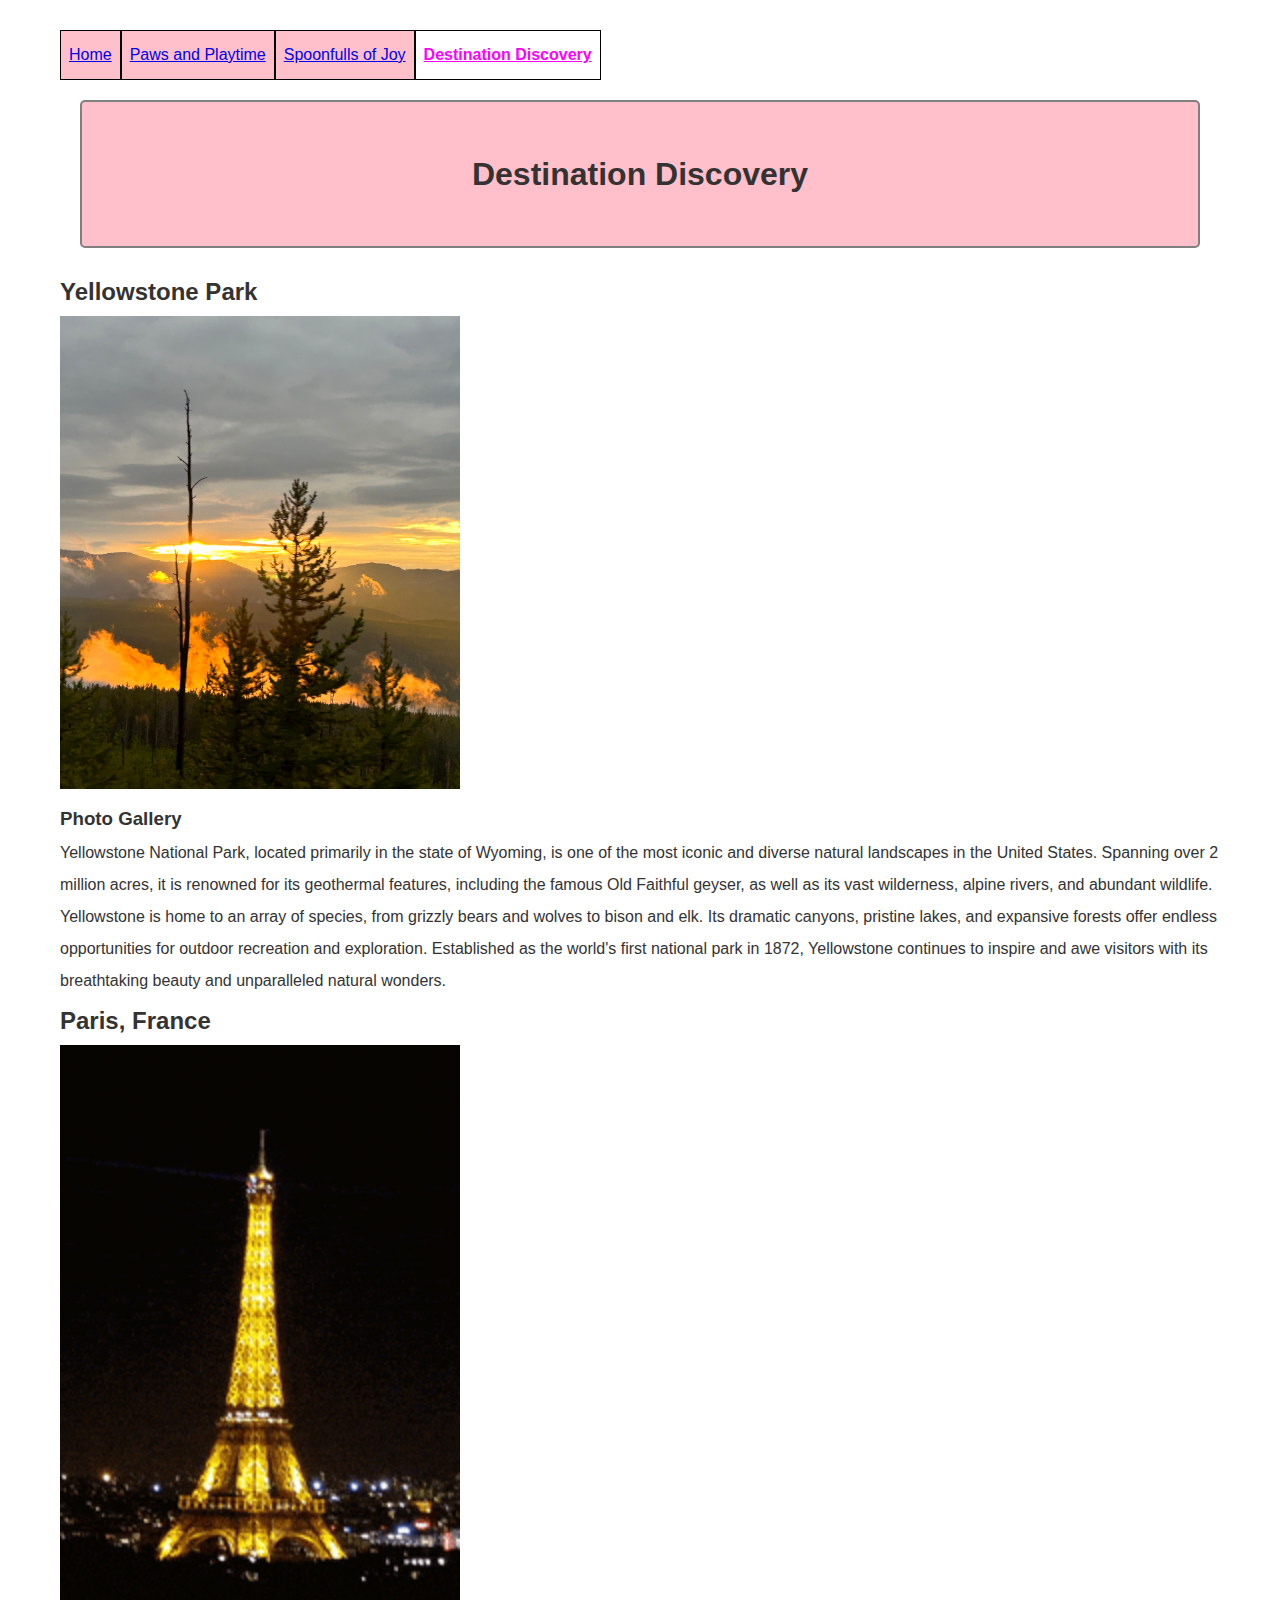
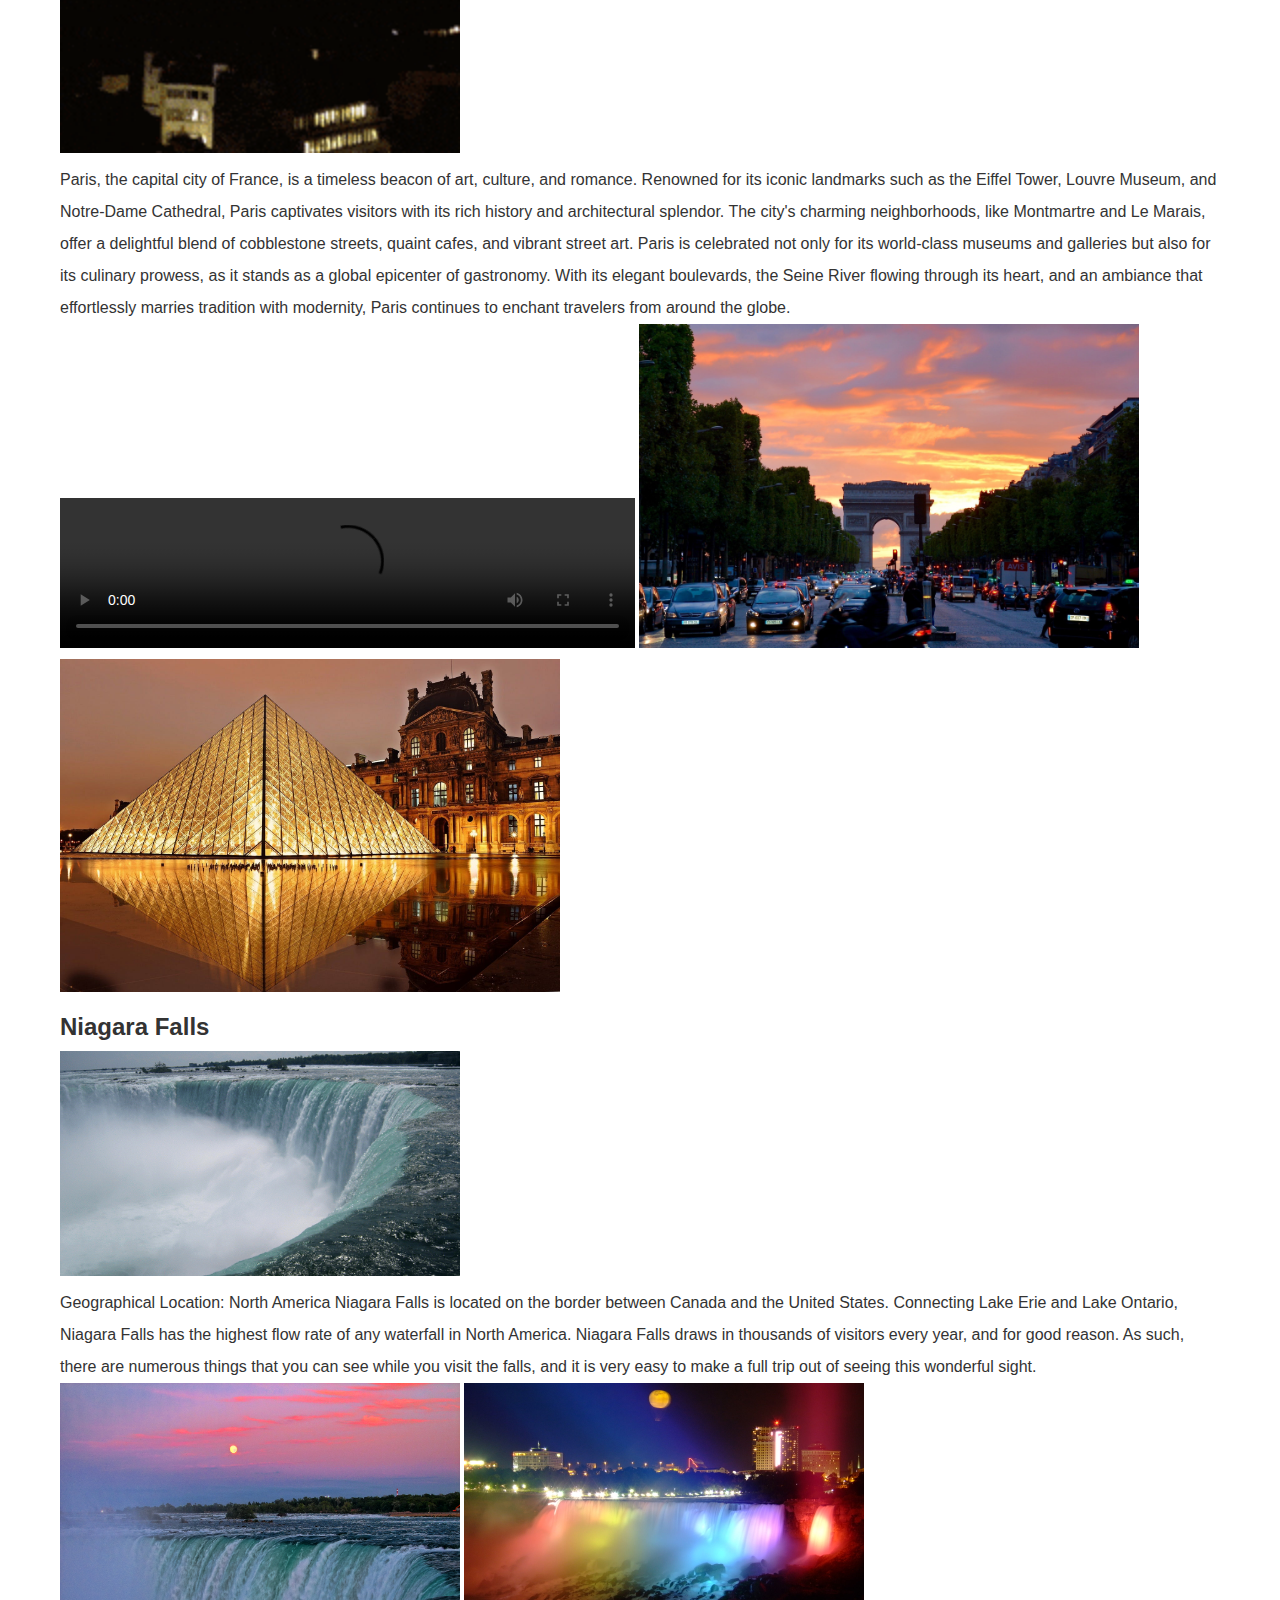
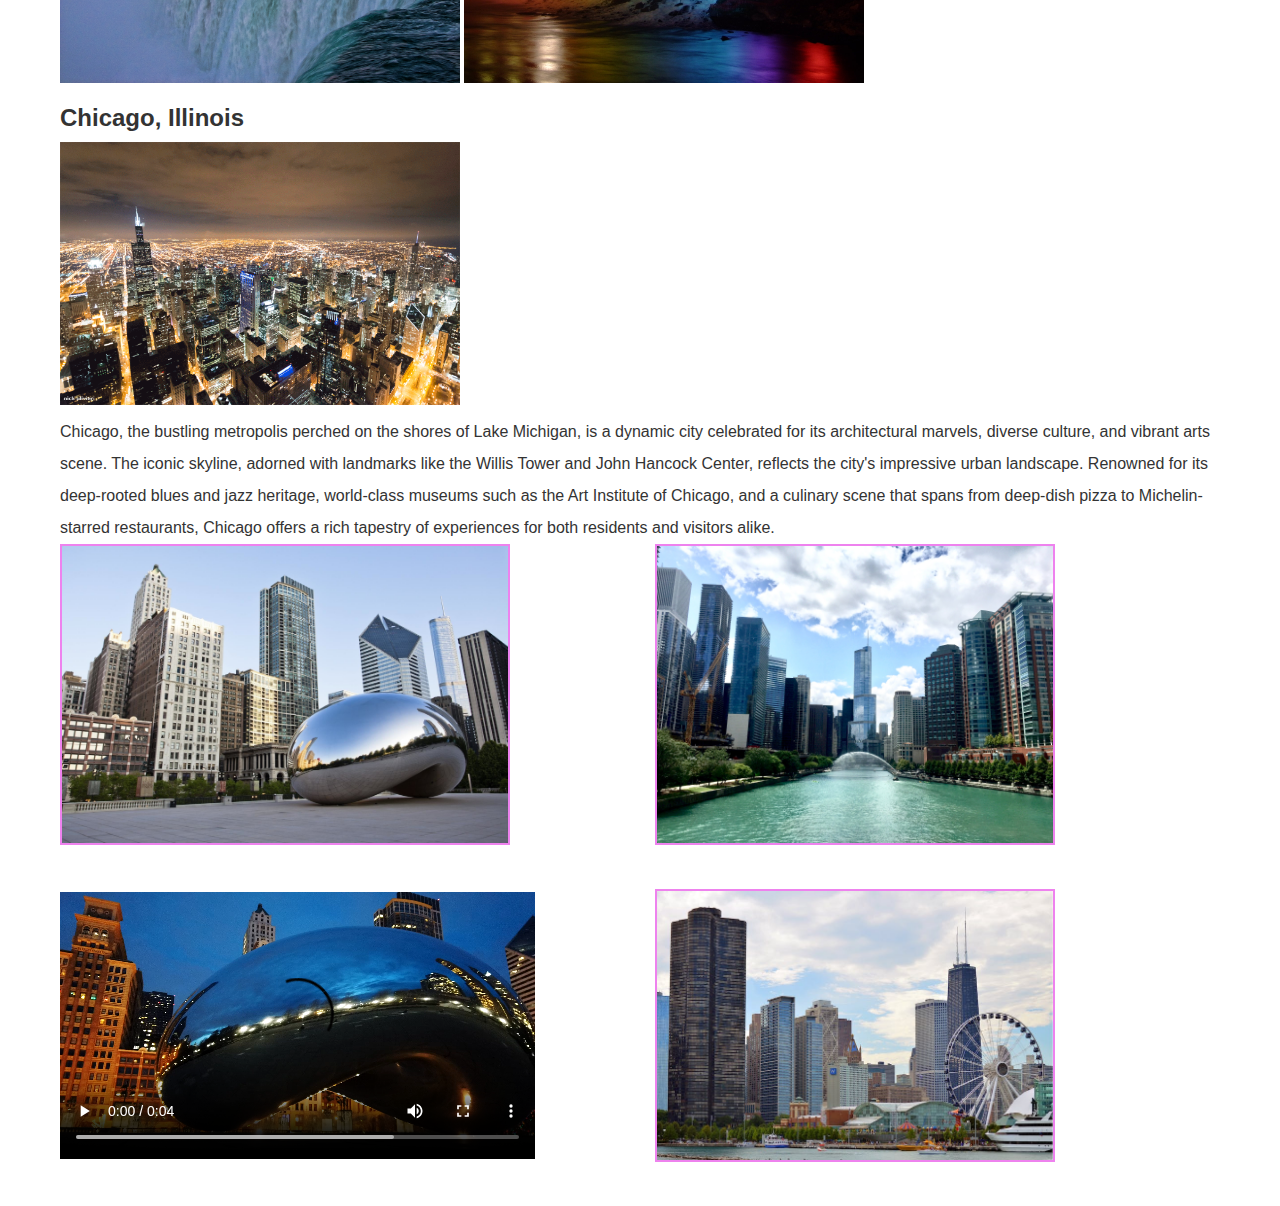
==== Destination_Discovery.html @ ad2e4abe "Add files via upload" ====
<!DOCTYPE html>
<html lang="en">
<head>
    <meta charset="UTF-8">
    <meta name="viewport" content="width=device-width, initial-scale=1.0">
    <link rel="stylesheet" href="css/style.css">
    <title>Destination Discovery</title>
</head>
<body>
    <a href="#content" class="skip">Skip to Main Content</a>
    <header role="banner">
        
        <nav role="navigation">
        <nav>
            <ul>
                <li><a href="index.html">Home</a></li>
                <li><a href="Paws_and_Playtime.html">Paws and Playtime</a></li>
                <li><a href="Spoonfulls_of_Joy.html">Spoonfulls of Joy</a></li>
                <li><a class="active" href="Destination_Discovery.html">Destination Discovery</a></li>
            </ul>
        </nav>
    </header>

    <main role="main" id="content">
        <h1>Destination Discovery</h1>
        <section>
            <h2>Yellowstone Park</h2>
            <img src="images/yellowstone_sunset.jpg" width="400" alt="Yellowstone Sunset">
            <h3>Photo Gallery</h3>
            <p>Yellowstone National Park, located primarily in the state of Wyoming, is one of the most iconic and diverse natural landscapes in the United States. 
               Spanning over 2 million acres, it is renowned for its geothermal features, including the famous Old Faithful geyser, as well as its vast wilderness, alpine 
               rivers, and abundant wildlife. Yellowstone is home to an array of species, from grizzly bears and wolves to bison and elk. Its dramatic canyons, pristine lakes, 
               and expansive forests offer endless opportunities for outdoor recreation and exploration. Established as the world's first national park in 1872, Yellowstone continues 
               to inspire and awe visitors with its breathtaking beauty and unparalleled natural wonders.</p>
        </section>

        <section>
            <h2>Paris, France</h2>
            <img src="images/paris.gif" width="400" alt="Eiffel Tower at night.">
            <p>Paris, the capital city of France, is a timeless beacon of art, culture, and romance. Renowned for its iconic landmarks such as the Eiffel Tower,
                Louvre Museum, and Notre-Dame Cathedral, Paris captivates visitors with its rich history and architectural splendor. The city's charming neighborhoods, 
                like Montmartre and Le Marais, offer a delightful blend of cobblestone streets, quaint cafes, and vibrant street art. Paris is celebrated not only for 
                its world-class museums and galleries but also for its culinary prowess, as it stands as a global epicenter of gastronomy. With its elegant boulevards, 
                the Seine River flowing through its heart, and an ambiance that effortlessly marries tradition with modernity, Paris continues to enchant travelers from 
                around the globe.</p>
            <video width="575" controls>
                <source src="images/paris_arc.mp4" alt="Your browser does not support the video tag. This was a video of an overview of Paris.">
            </video>
            <img src="images/parissunset.jpg" width="500" alt="Eiffel Tower.">
            <img src="images/parisattarction.jpg" width="500" alt="Paris at night.">
        </section>

        <section>
            <h2>Niagara Falls</h2>
            <img src="images/Niagara_Falls_gif.gif" width="400" alt="Short Gif of Niagara Falls.">
            <p>Geographical Location: North America Niagara Falls is located on the border between Canada and the United States. Connecting Lake Erie and Lake Ontario,
                Niagara Falls has the highest flow rate of any waterfall in North America. Niagara Falls draws in thousands of visitors every year, and for good reason.
                As such, there are numerous things that you can see while you visit the falls, and it is very easy to make a full trip out of seeing this wonderful sight.</p>
            <img src="images/Niagara_Falls_Sunset.jpg" width="400" alt="Niagara Falls at sunset.">
            <img src="images/Niagara_Falls_Colorful.jpg" width="400" alt="Niagara Falls at night.">
        </section>

        <section>
            <h2>Chicago, Illinois</h2>
            <img src="images/Chicago_overviewgif.gif" width="400" alt="Overview of Chicago, Illinois.">
        
            <p>Chicago, the bustling metropolis perched on the shores of Lake Michigan, is a dynamic city celebrated for its architectural marvels, diverse culture, and vibrant arts scene.
                The iconic skyline, adorned with landmarks like the Willis Tower and John Hancock Center, reflects the city's impressive urban landscape. Renowned for its deep-rooted blues and jazz
                heritage, world-class museums such as the Art Institute of Chicago, and a culinary scene that spans from deep-dish pizza to Michelin-starred restaurants, Chicago offers a rich tapestry of 
                experiences for both residents and visitors alike.</p>
            <div class="grid-container">
                <img src="images/chicago_the bean.jpg" width="450" alt="The Bean in Chicago.">
                <img src="images/chicagoriver.jpg" width="400" alt="Chicago River.">
                <video width="475" controls>
                    <source src="images/pexels_videos_1826150 (1080p).mp4" alt="Your browser does not support the video tag. This was a video of Chicago at night.">
                </video>
                <img src="images/chicago-illinois-skyline-skyscrapers-161963.jpg" width="400" alt="Chicago skyline.">
            </div>
        </section>
    </main>
</body>
</html>
---- css/style.css ----
@font-face {
  font-family: 'Brooklyn';
  src: url('path/to/brooklyn.woff2') format('woff2'),
       url('path/to/brooklyn.woff') format('woff');

}

@font-face {
  font-family: 'Poppins';
  src: url('path/to/poppins.woff2') format('woff2'),
       url('path/to/poppins.woff') format('woff');
}

.skip {
  position: absolute;
  left: -100px;
  top: auto;
  width: 1px;
  height: 1px;
  overflow: hidden;
}

*{
  margin: 0px;
  padding: 0px;
  box-sizing: border-box;
  list-style: none;
}

ul {
  list-style-type: horizontal;
  margin: 0;
  padding: 0;
  overflow: hidden;
}

li {
  float: left;
}

li a {
  display: flex;
  padding: 8px;
  background-color: pink;
  border: 1px solid black;
}
.active {
  background-color: white;
  font-weight: bold;
  color: fuchsia;
 }
 .nav-bar {
  padding: 20px;
  margin: 20px;
  text-align: center;
}


h1{
  padding: 0px;
  margin: 70px;
  text-align: center;
}


body {
  font-family: 'Brookyln', 'Poppins',  sans-serif;
  font-size: 16px;
  line-height: 1.6;
  color: #333;
  margin: 30px;
  padding-left: 30px;
  padding-right: 30px;
  line-height: 2;
  align-items: center;
  
}

h1{
 padding: 40px;
 margin: 20px;
 text-align: center;
 width: auto;
 background-color: pink;
 border: 2px solid gray;
 border-radius: 5px;


}

.grid-container {
  display: grid;
  grid-template-columns: repeat(2, 1fr);
  grid-template-rows: repeat(2, 1fr);
  gap: 10px;
  align-items: center;
}

.grid-container img {
  max-width: 100%;
  height: auto;
  border: 2px solid violet;
}
@media screen and (max-width: 1024px) {
  .grid-container {
    grid-template-columns: 2fr 2fr;
    display: grid;
    grid-template-columns: 2fr 2fr;
    grid-template-rows: 2fr 2fr;
    column-gap: 30px;
    row-gap: 30px;
    align-items: center;

   
  }



  
}

@media screen and (max-width: 768px) {
  .nav-bar {
    padding-right: 30px;
    


  }
  

  



  }
  .grid-container {
    grid-template-columns: 2fr 2fr;
    display: grid;
    grid-template-columns: 2fr 2fr;
    grid-template-rows: 2fr 2fr;
    column-gap: 30px;
    row-gap: 30px;
    align-items: center;

   
  }





@media screen and (max-width: 1024px) {
  .nav-bar {
    padding: 40px;
    margin-top: 30px;
  }

  li a {
    padding-top: 6px;
  }

  h1 {
    border-bottom: 2px solid gray;
    border-left: 2px solid  gray;
    border-top:2px solid  gray;
    border-right:2px solid  gray;
    border-radius: 5px;
    padding: 30px;
    padding-left: 40px;
    padding-right: 30px;
    margin: 20px;
    text-align: center;
    width: auto;
    background-color: #ffd1dc;

  }

  body {
    font-family: 'Brookyln', 'Poppins',  sans-serif;
    font-size: 18px;
    line-height: 1.6;
    color: black;
    margin-top: 30px;
    padding-top: 30px;
    line-height: 2;
    align-items: center;
    
  }
}
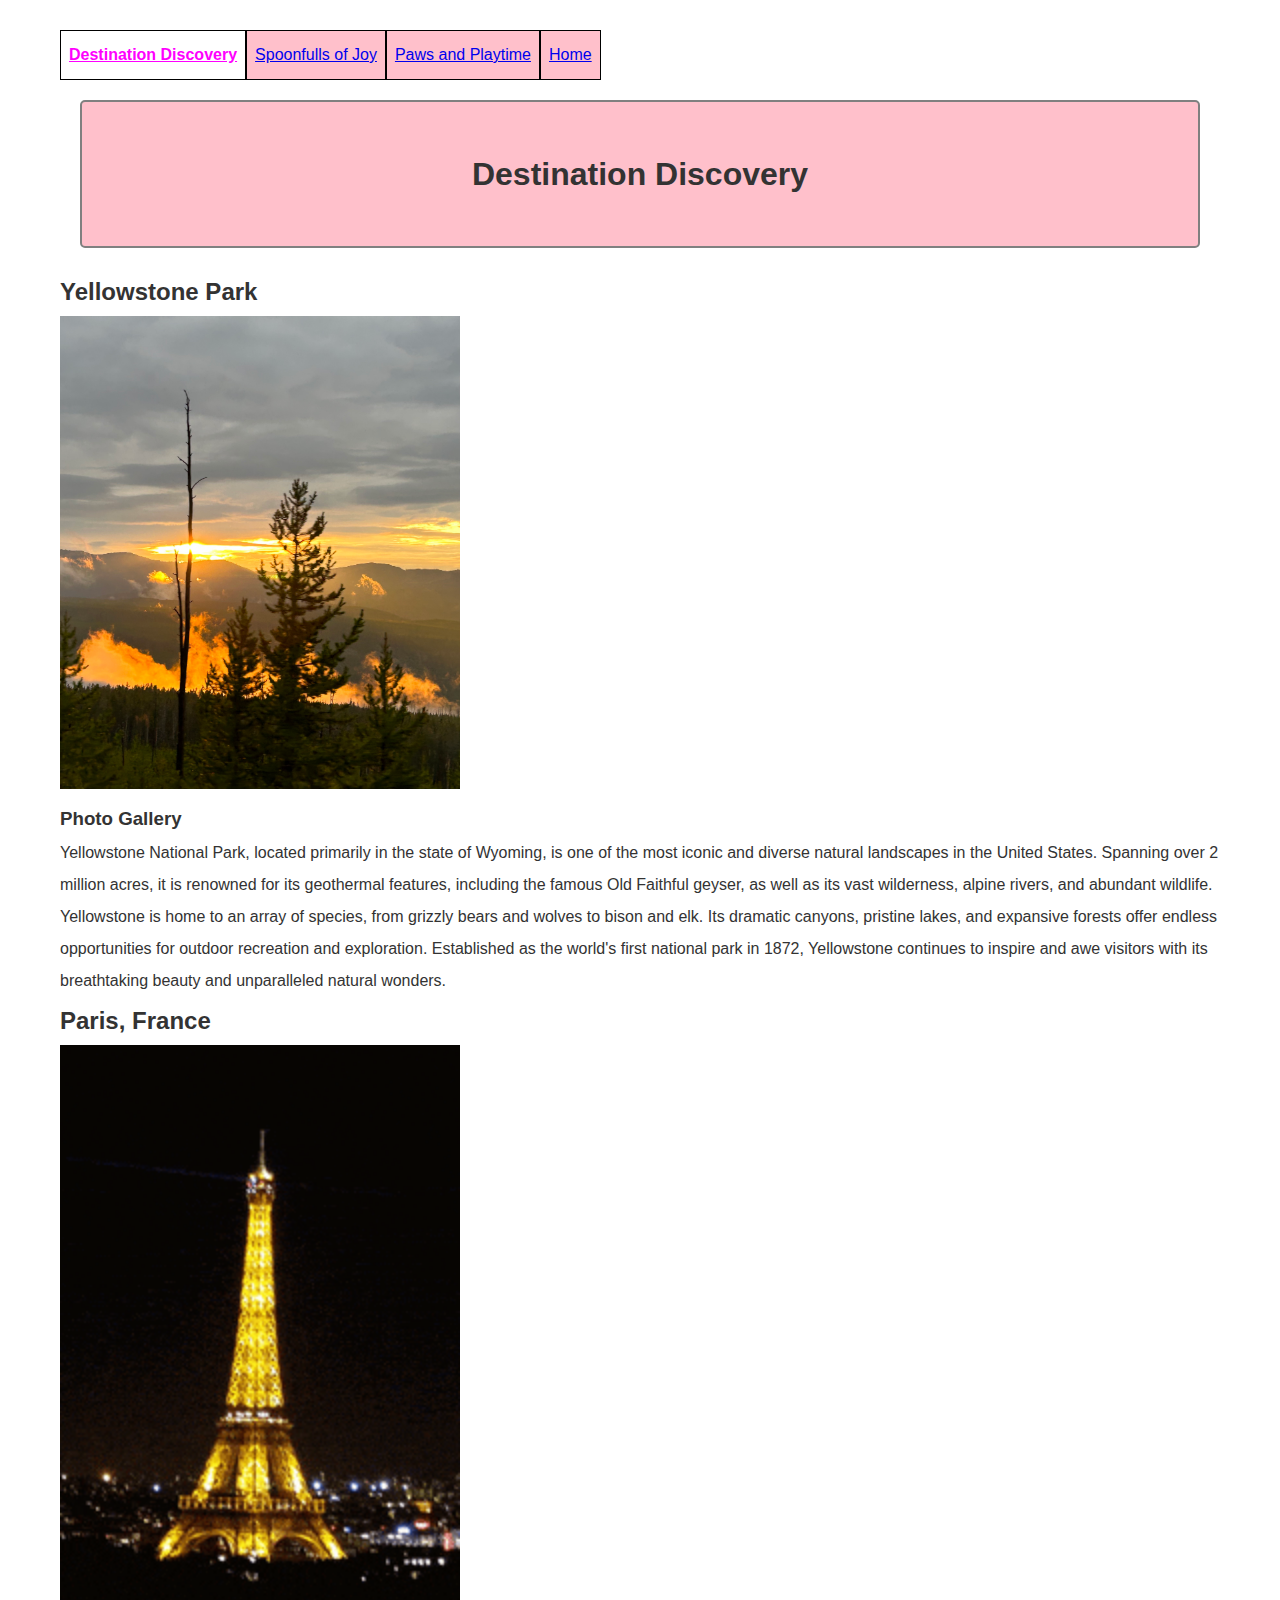
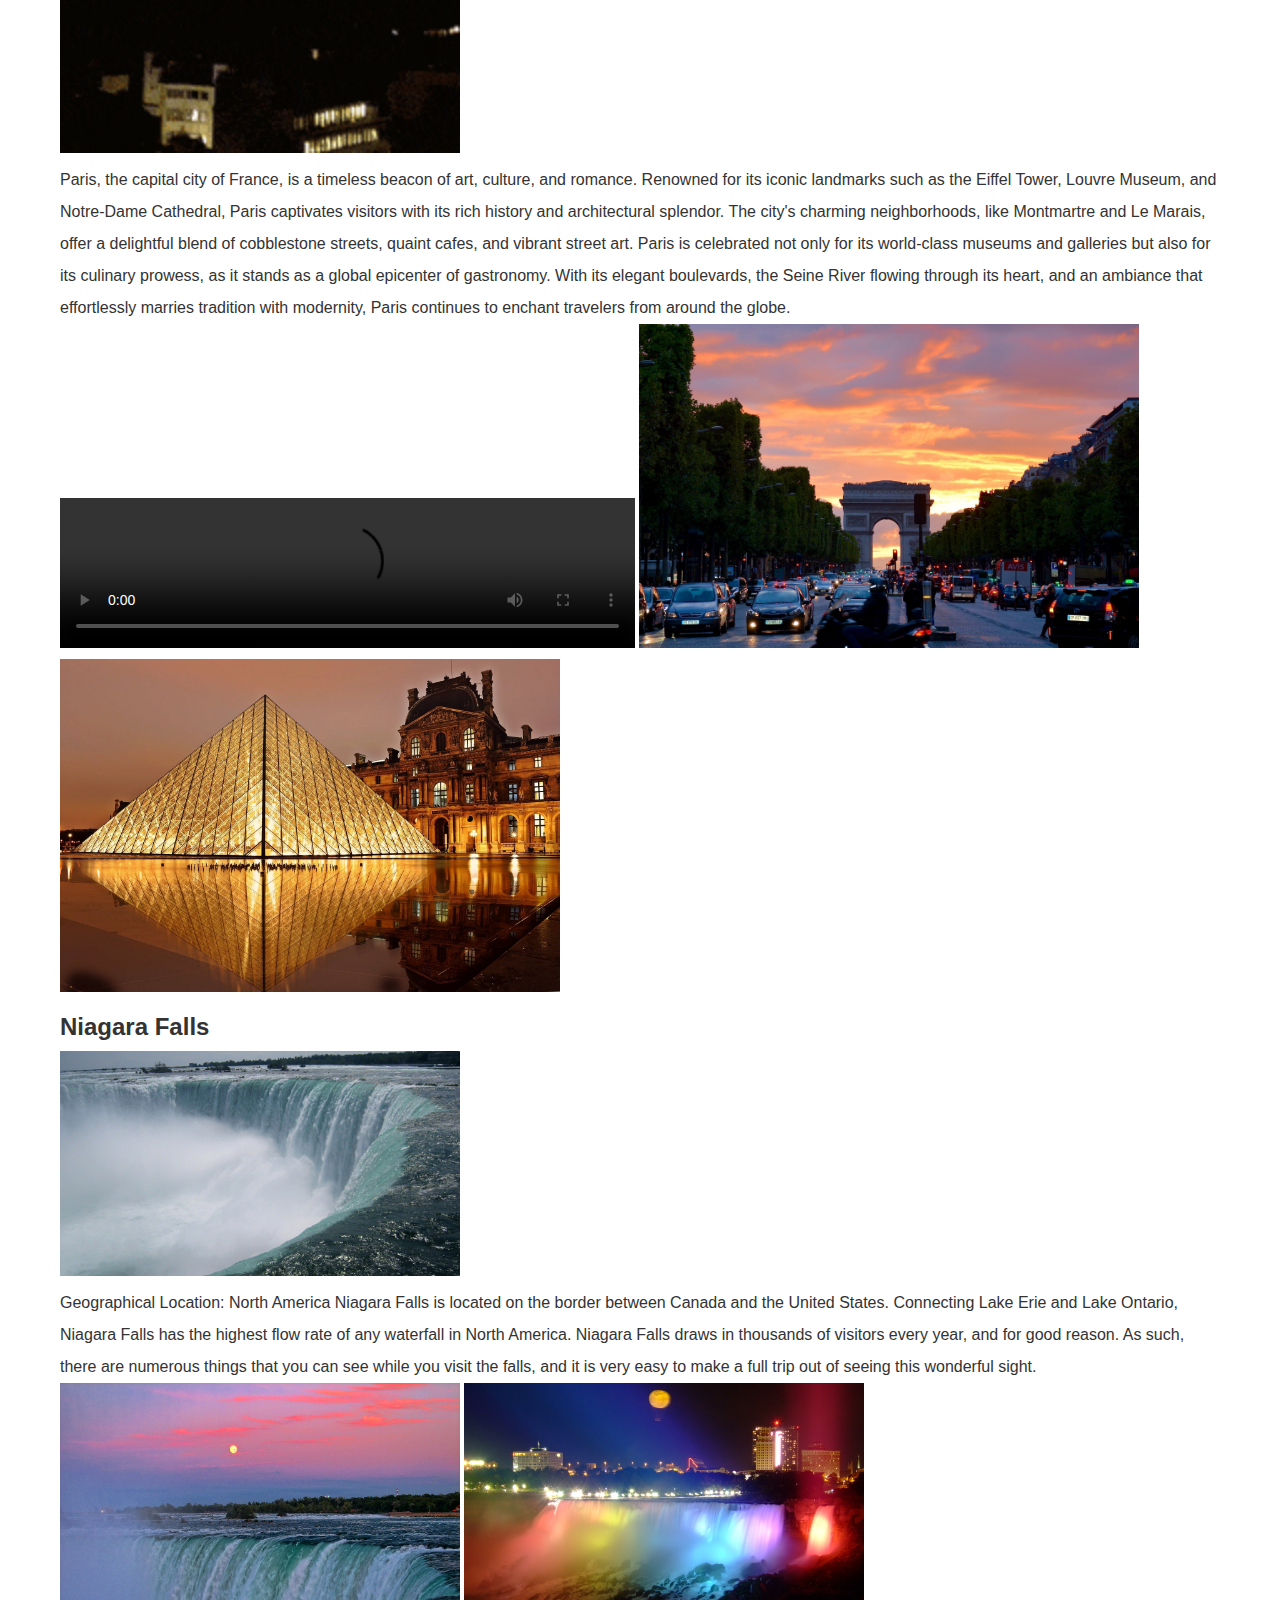
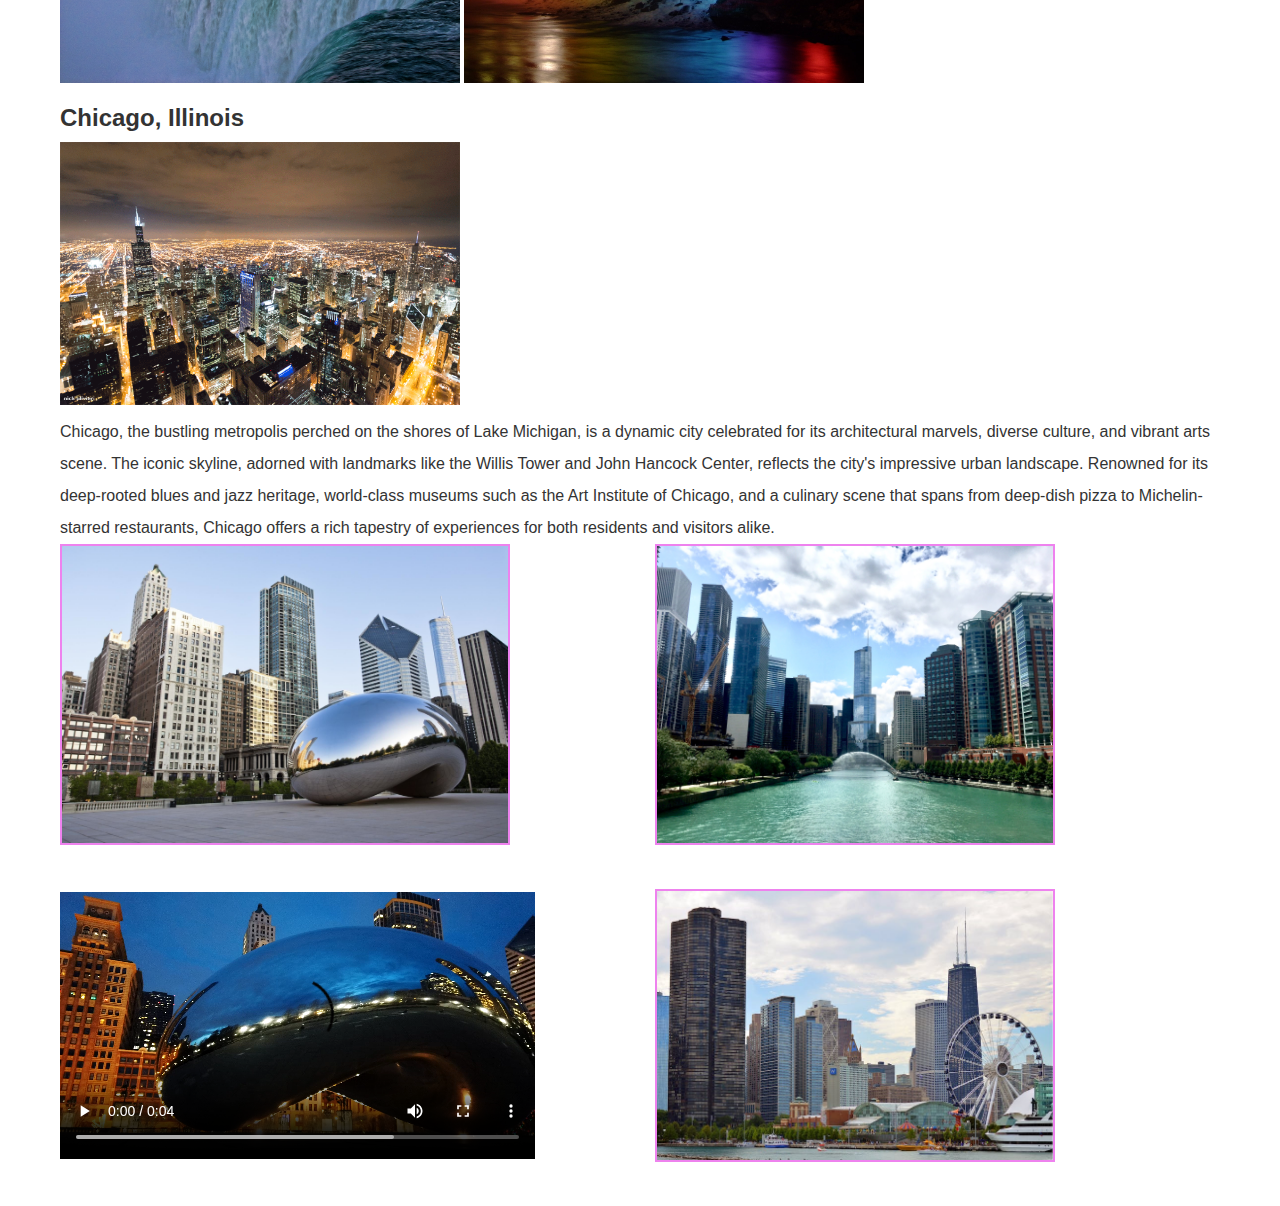
==== commit 0af58abf: "Update Destination_Discovery.html" ====
--- a/Destination_Discovery.html
+++ b/Destination_Discovery.html
@@ -13,10 +13,10 @@
         <nav role="navigation">
         <nav>
             <ul>
+                <li><a class="active" href="Destination_Discovery.html">Destination Discovery</a></li>
+                <li><a href="Spoonfulls_of_Joy.html">Spoonfulls of Joy</a></li>
+                <li><a href="Paws_and_Playtime.html">Paws and Playtime</a></li>
                 <li><a href="index.html">Home</a></li>
-                <li><a href="Paws_and_Playtime.html">Paws and Playtime</a></li>
-                <li><a href="Spoonfulls_of_Joy.html">Spoonfulls of Joy</a></li>
-                <li><a class="active" href="Destination_Discovery.html">Destination Discovery</a></li>
             </ul>
         </nav>
     </header>
@@ -80,3 +80,4 @@
     </main>
 </body>
 </html>
+
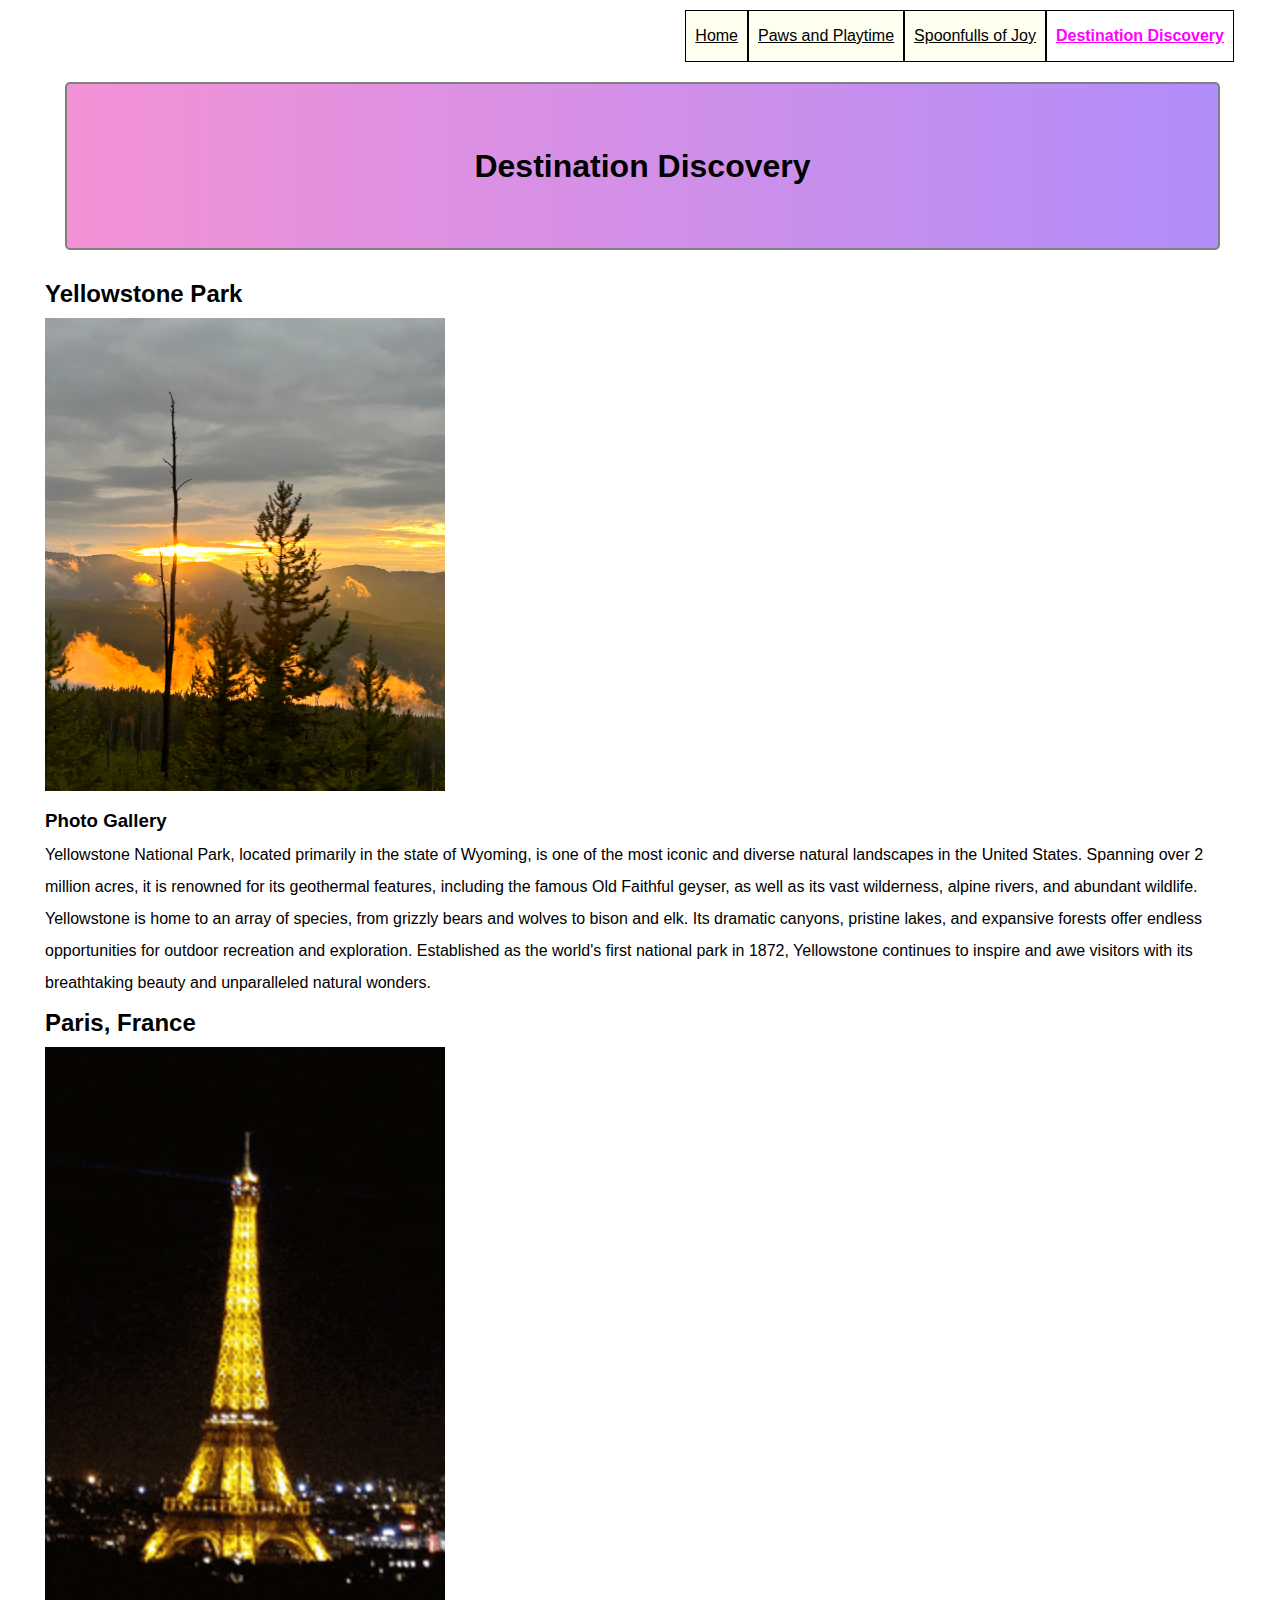
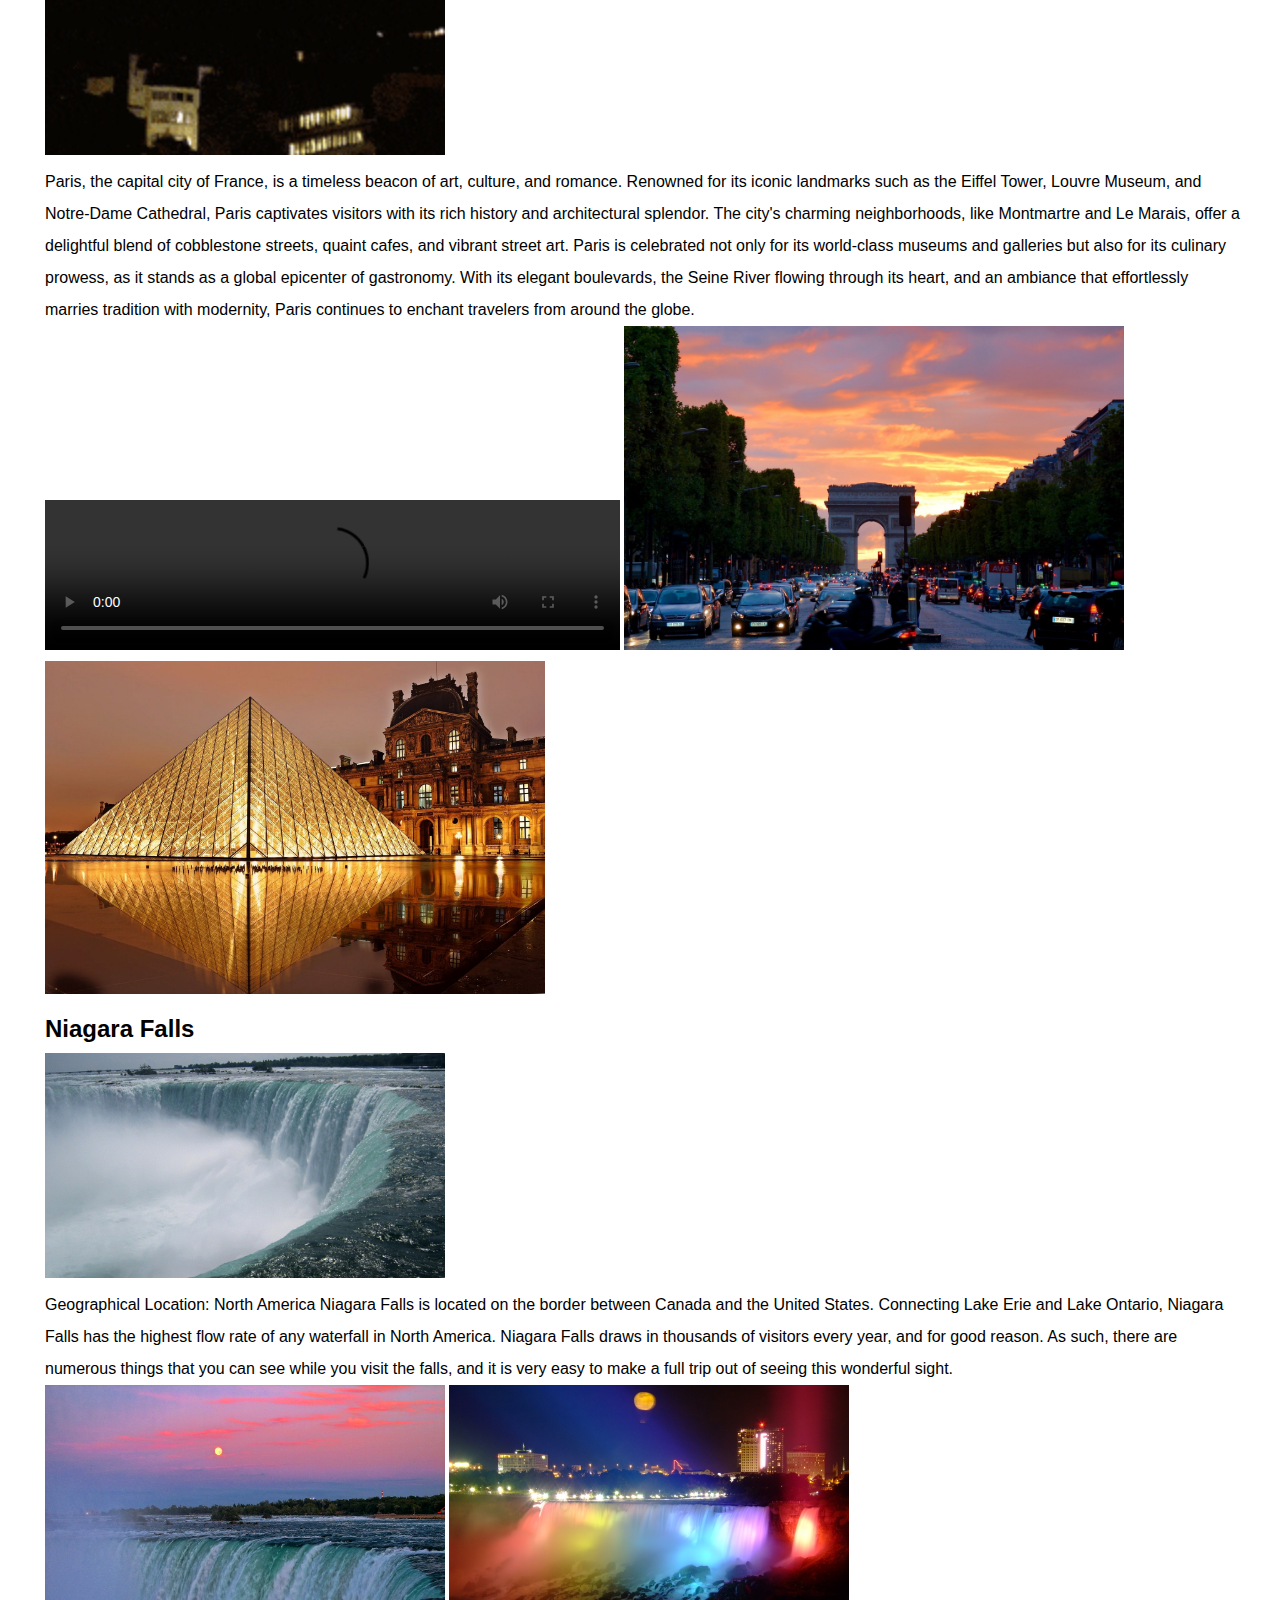
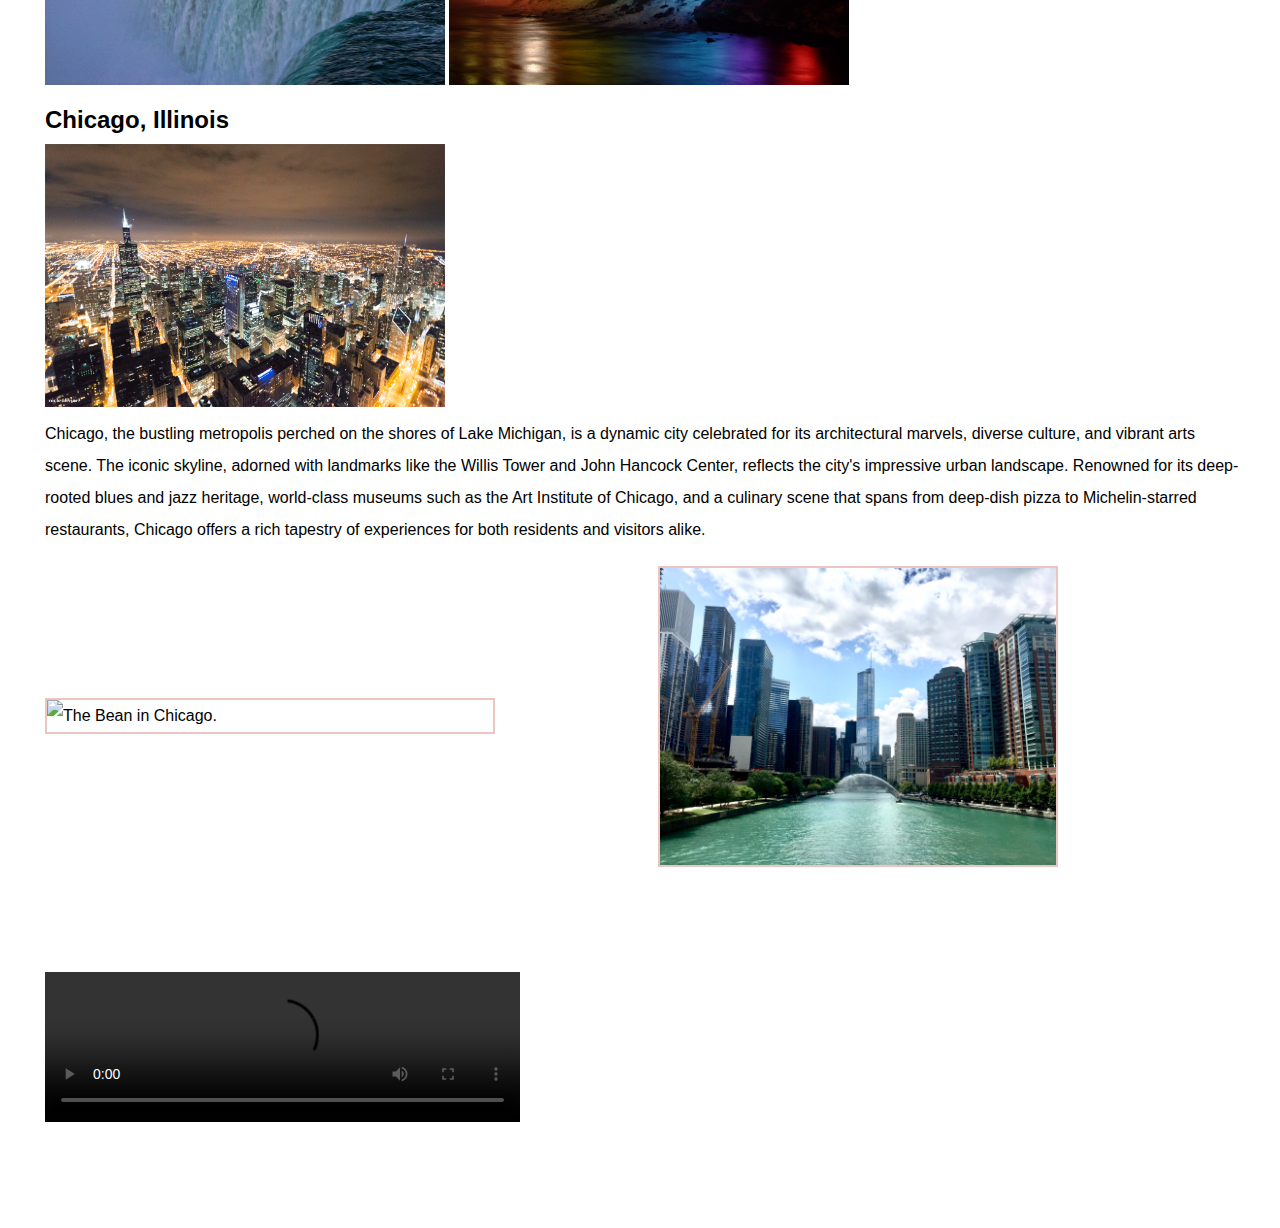
==== commit a81b075e: "Update Destination_Discovery.html" ====
--- a/Destination_Discovery.html
+++ b/Destination_Discovery.html
@@ -11,7 +11,6 @@
     <header role="banner">
         
         <nav role="navigation">
-        <nav>
             <ul>
                 <li><a class="active" href="Destination_Discovery.html">Destination Discovery</a></li>
                 <li><a href="Spoonfulls_of_Joy.html">Spoonfulls of Joy</a></li>
@@ -44,7 +43,7 @@
                 the Seine River flowing through its heart, and an ambiance that effortlessly marries tradition with modernity, Paris continues to enchant travelers from 
                 around the globe.</p>
             <video width="575" controls>
-                <source src="images/paris_arc.mp4" alt="Your browser does not support the video tag. This was a video of an overview of Paris.">
+                <source src="images/paris_arc.mp4" type="video/mp4">
             </video>
             <img src="images/parissunset.jpg" width="500" alt="Eiffel Tower.">
             <img src="images/parisattarction.jpg" width="500" alt="Paris at night.">
@@ -69,11 +68,10 @@
                 heritage, world-class museums such as the Art Institute of Chicago, and a culinary scene that spans from deep-dish pizza to Michelin-starred restaurants, Chicago offers a rich tapestry of 
                 experiences for both residents and visitors alike.</p>
             <div class="grid-container">
-                <img src="images/chicago_the bean.jpg" width="450" alt="The Bean in Chicago.">
+                <img src="images/chicago_the_bean.jpg" width="450" alt="The Bean in Chicago.">
                 <img src="images/chicagoriver.jpg" width="400" alt="Chicago River.">
                 <video width="475" controls>
-                    <source src="images/pexels_videos_1826150 (1080p).mp4" alt="Your browser does not support the video tag. This was a video of Chicago at night.">
-                </video>
+                    <source src="images/pexels_videos_1826150(1080p).mp4" type="video/mp4">
                 <img src="images/chicago-illinois-skyline-skyscrapers-161963.jpg" width="400" alt="Chicago skyline.">
             </div>
         </section>
@@ -81,3 +79,4 @@
 </body>
 </html>
 
+     
--- a/css/style.css
+++ b/css/style.css
@@ -1,4 +1,3 @@
-
 @font-face {
   font-family: 'Brooklyn';
   src: url('path/to/brooklyn.woff2') format('woff2'),
@@ -26,51 +25,53 @@
   padding: 0px;
   box-sizing: border-box;
   list-style: none;
+
 }
 
 ul {
   list-style-type: horizontal;
-  margin: 0;
+  margin: 6px;
   padding: 0;
   overflow: hidden;
 }
 
 li {
-  float: left;
+  float: right;
 }
 
 li a {
   display: flex;
-  padding: 8px;
-  background-color: pink;
+  padding:9px;
+  background-color: ivory;
   border: 1px solid black;
+  color: black;
+  font-size: medium;
 }
 .active {
   background-color: white;
   font-weight: bold;
   color: fuchsia;
  }
+
  .nav-bar {
   padding: 20px;
-  margin: 20px;
+  margin: 20px auto;
   text-align: center;
-}
-
-
-h1{
-  padding: 0px;
-  margin: 70px;
-  text-align: center;
-}
+
+ 
+}
+
+
+
 
 
 body {
   font-family: 'Brookyln', 'Poppins',  sans-serif;
   font-size: 16px;
   line-height: 1.6;
-  color: #333;
-  margin: 30px;
-  padding-left: 30px;
+  color: black;
+  margin: 10px;
+  padding-left: 35px;
   padding-right: 30px;
   line-height: 2;
   align-items: center;
@@ -78,11 +79,11 @@
 }
 
 h1{
- padding: 40px;
+ padding: 50px;
  margin: 20px;
  text-align: center;
- width: auto;
- background-color: pink;
+ background: rgb(244,146,214);
+  background: linear-gradient(90deg, rgba(244,146,214,1) 0%, rgba(177,141,249,1) 100%);
  border: 2px solid gray;
  border-radius: 5px;
 
@@ -95,13 +96,47 @@
   grid-template-rows: repeat(2, 1fr);
   gap: 10px;
   align-items: center;
+  padding-top: 20px;
+  padding-bottom: 20px;
 }
 
 .grid-container img {
   max-width: 100%;
   height: auto;
-  border: 2px solid violet;
-}
+  border: 2px solid #ecc5c0;
+}
+.grid-container img:hover {
+  border: 50px solid linear-gradient(90deg, rgba(244,146,214,1) 0%, rgba(177,141,249,1) 100%);
+  border-radius: 5px;
+  box-shadow: 0 0 10px pink;
+  transition: 0.7s;
+}
+
+
+
+.fact li{
+  float: none;
+  padding: 20px;
+  margin: 20px;
+  text-align: center;
+  border: 5px solid #f1a886;
+  border-radius: 5px;
+  background-color: #ffe8f8;
+  
+
+  
+  transition: transform .5s; 
+
+}
+
+.fact li:hover {
+  transform: scale(1.04); 
+
+}
+
+  
+
+
 @media screen and (max-width: 1024px) {
   .grid-container {
     grid-template-columns: 2fr 2fr;
@@ -189,3 +224,4 @@
   }
 }
 
+
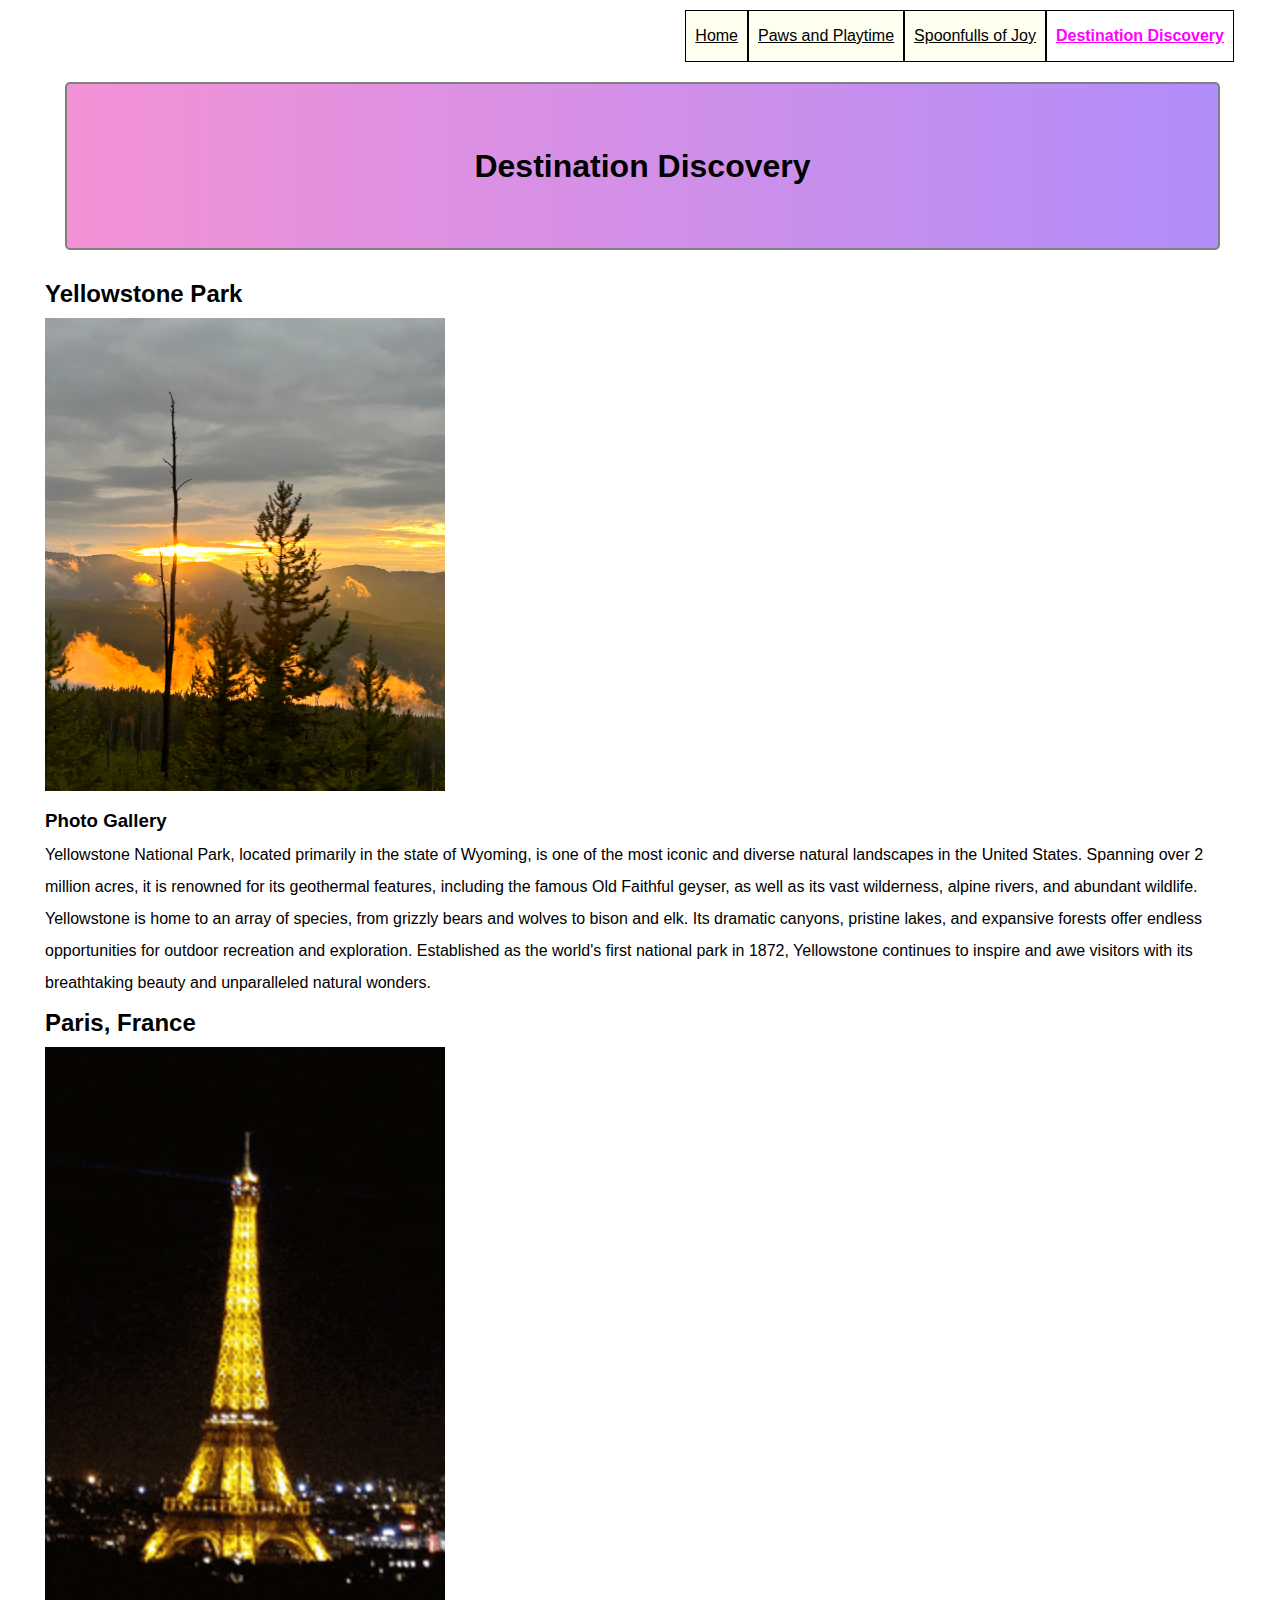
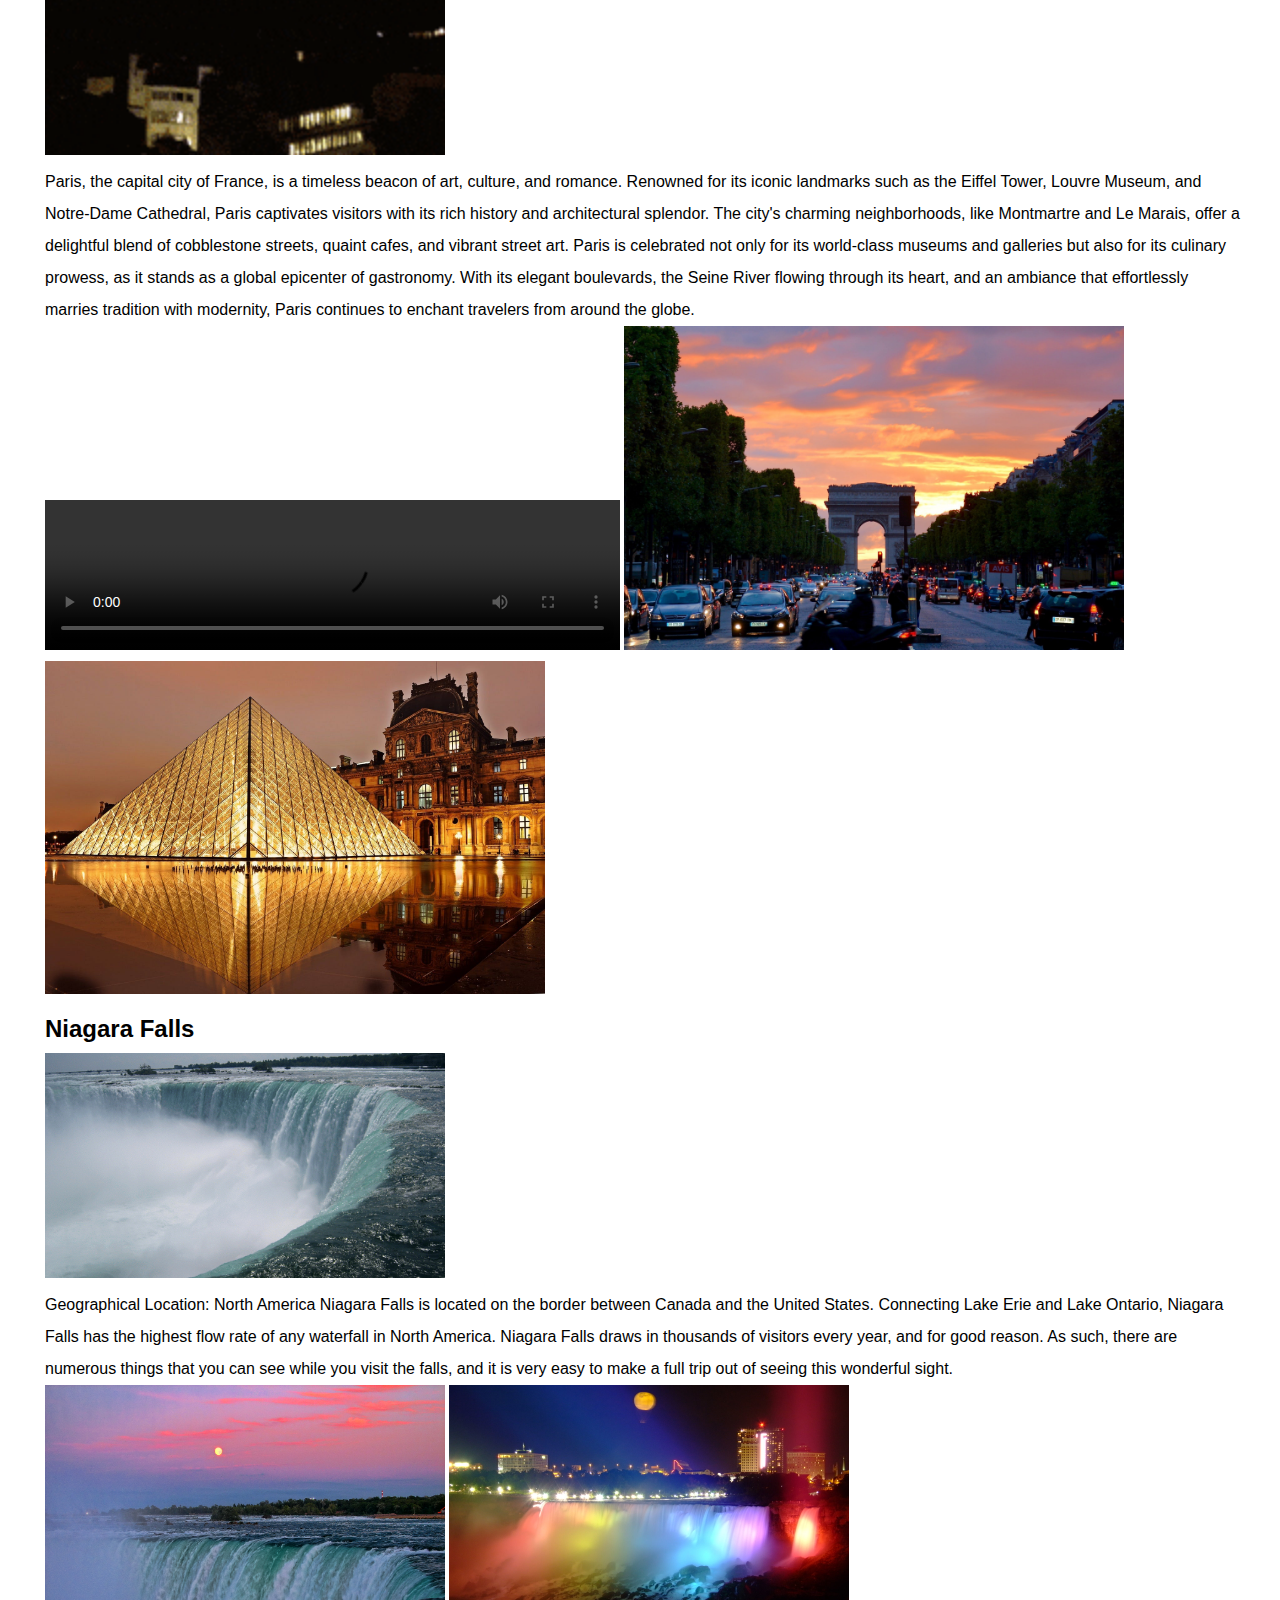
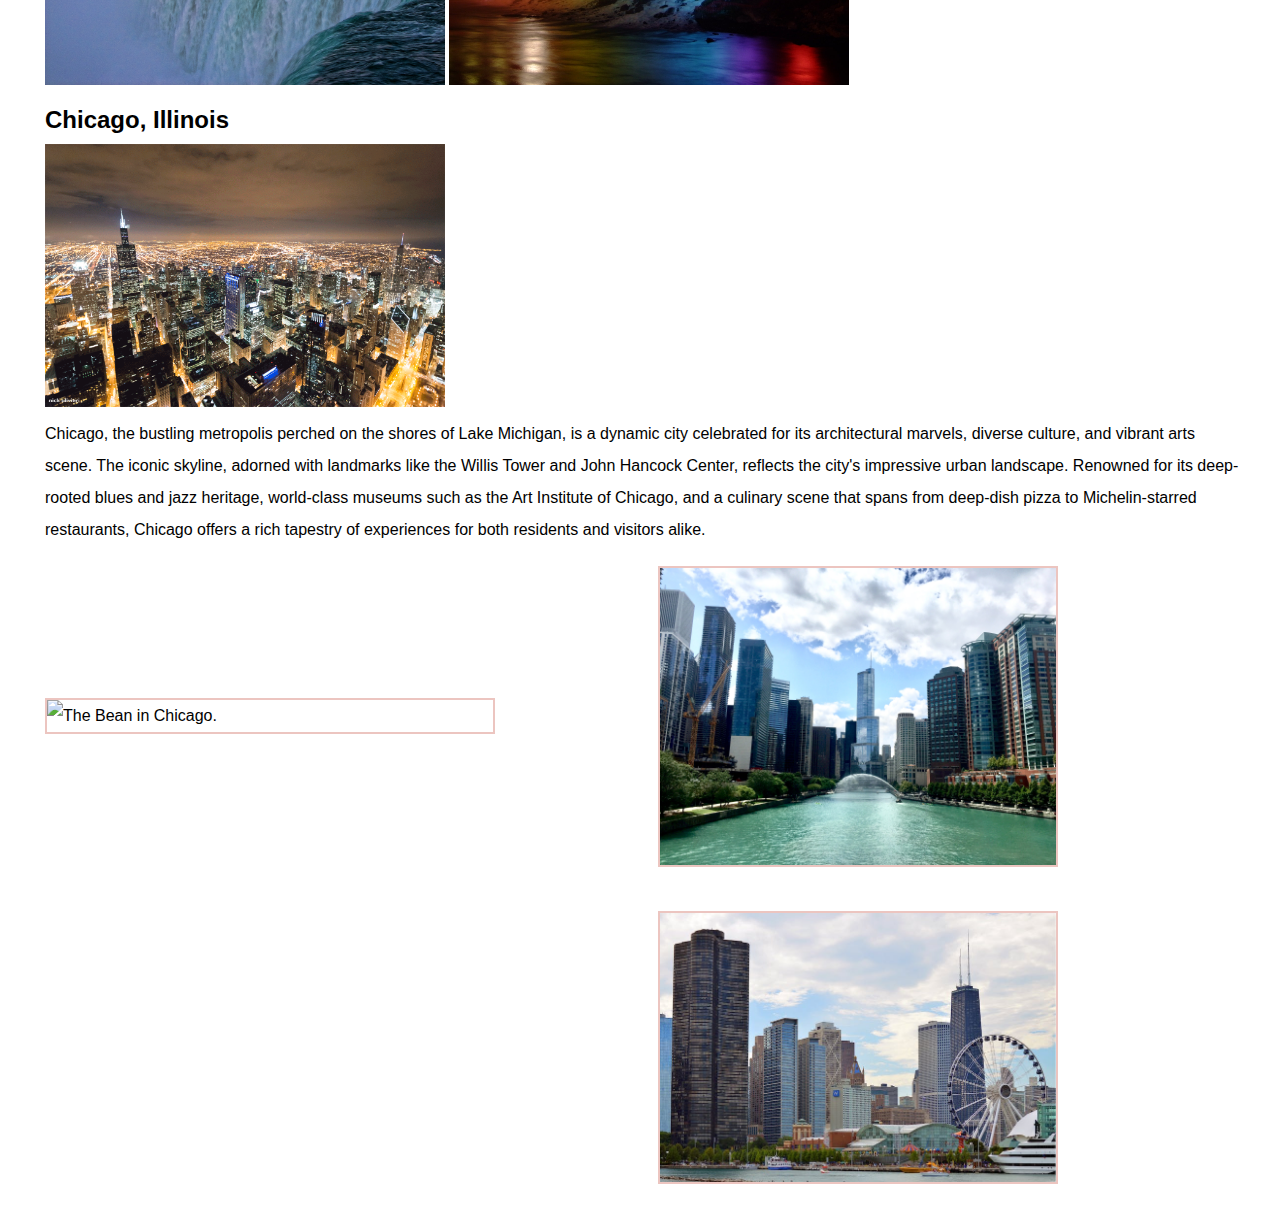
==== commit f038facd: "Update Destination_Discovery.html" ====
--- a/Destination_Discovery.html
+++ b/Destination_Discovery.html
@@ -70,8 +70,9 @@
             <div class="grid-container">
                 <img src="images/chicago_the_bean.jpg" width="450" alt="The Bean in Chicago.">
                 <img src="images/chicagoriver.jpg" width="400" alt="Chicago River.">
-                <video width="475" controls>
+                <video width="475" control>
                     <source src="images/pexels_videos_1826150(1080p).mp4" type="video/mp4">
+                </video>
                 <img src="images/chicago-illinois-skyline-skyscrapers-161963.jpg" width="400" alt="Chicago skyline.">
             </div>
         </section>
@@ -79,4 +80,3 @@
 </body>
 </html>
 
-     
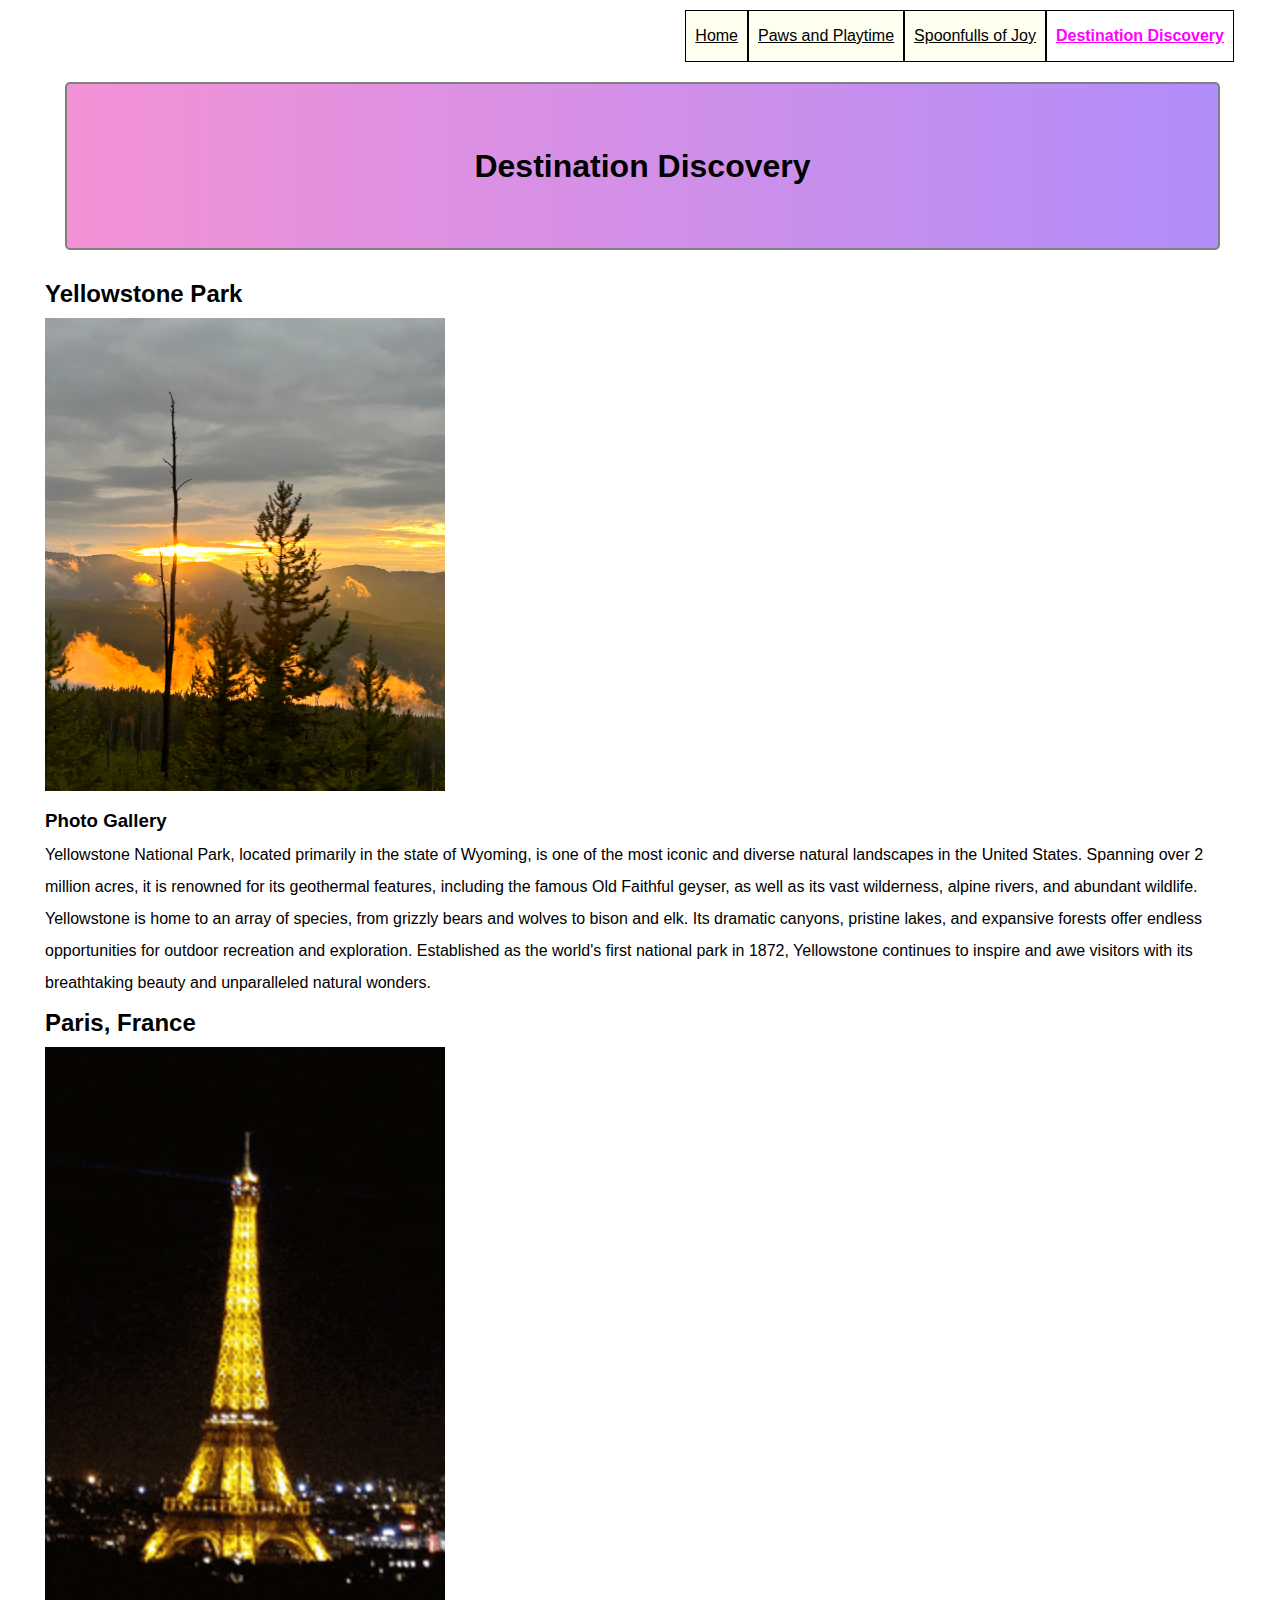
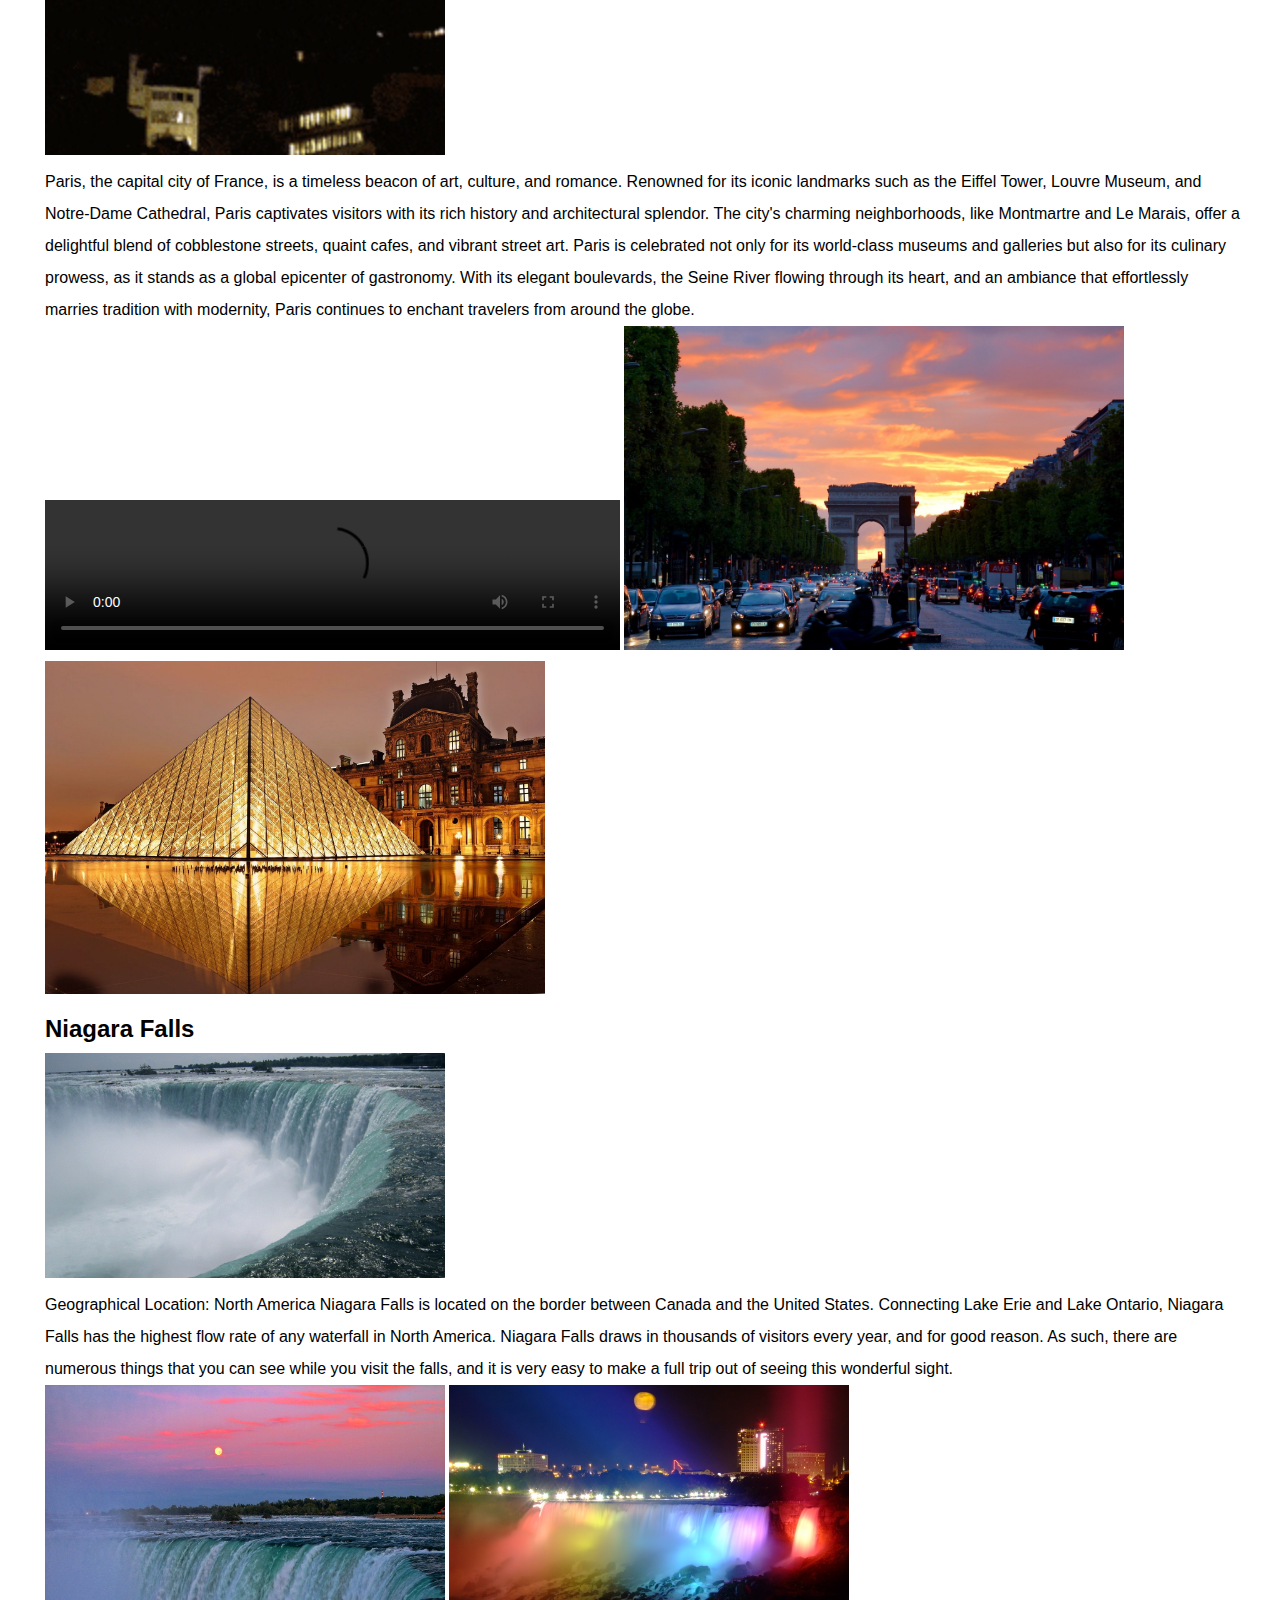
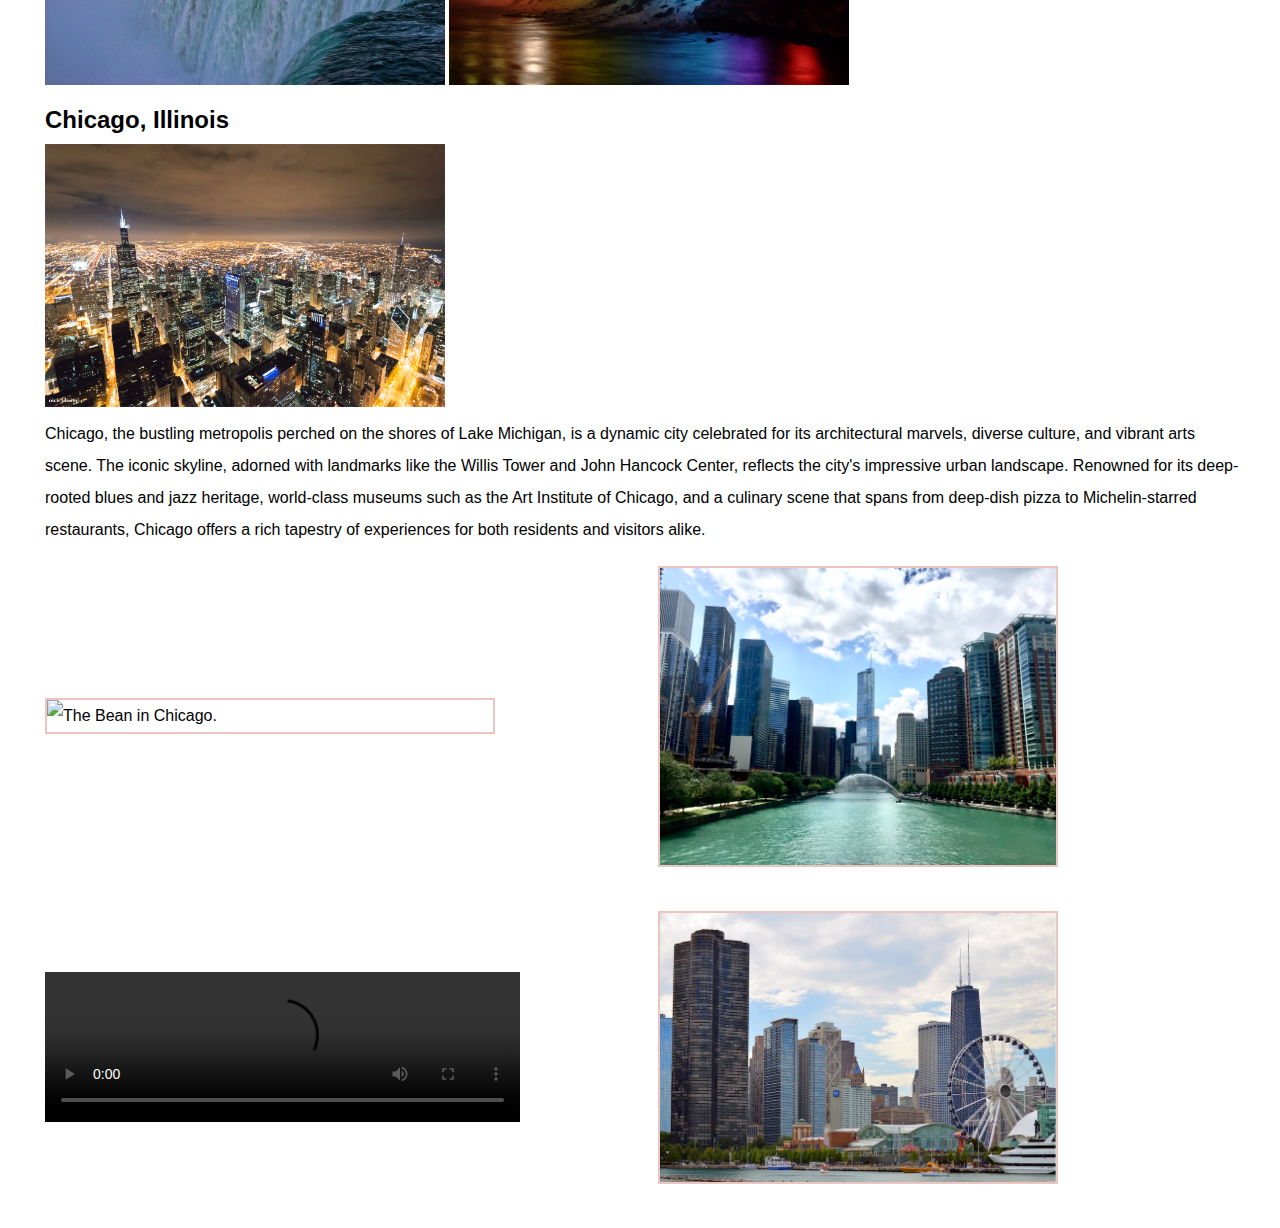
==== commit b327df4f: "Update Destination_Discovery.html" ====
--- a/Destination_Discovery.html
+++ b/Destination_Discovery.html
@@ -70,7 +70,7 @@
             <div class="grid-container">
                 <img src="images/chicago_the_bean.jpg" width="450" alt="The Bean in Chicago.">
                 <img src="images/chicagoriver.jpg" width="400" alt="Chicago River.">
-                <video width="475" control>
+                <video width="475" controls>
                     <source src="images/pexels_videos_1826150(1080p).mp4" type="video/mp4">
                 </video>
                 <img src="images/chicago-illinois-skyline-skyscrapers-161963.jpg" width="400" alt="Chicago skyline.">
